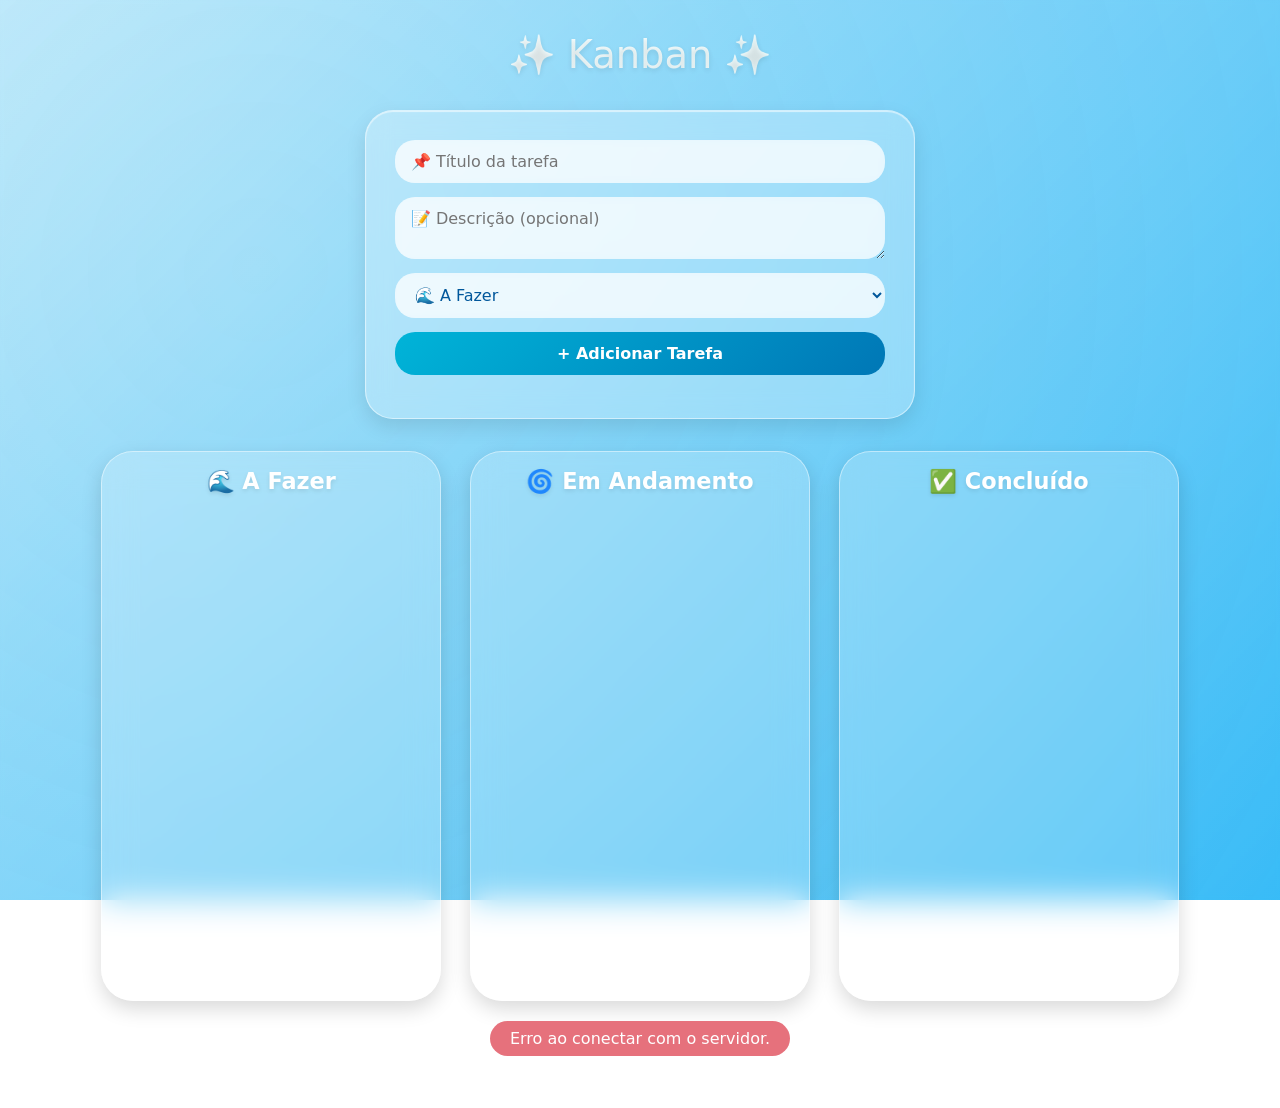
==== teste.html @ 58549a14 "." ====
<html lang="pt-BR">
    <head>
        <meta charset="UTF-8">
        <meta name="viewport" content="width=device-width, initial-scale=1.0">
        <title>Kanban</title>
        <style>
            * { margin: 0; padding: 0; box-sizing: border-box; font-family: system-ui, 'Segoe UI', sans-serif; }
            body { min-height: 100vh; background: linear-gradient(135deg, #b3e5fc 0%, #81d4fa 30%, #4fc3f7 70%, #29b6f6 100%); background-attachment: fixed; padding: 2rem; position: relative; }
            body::before { content: ""; position: fixed; inset: 0; background: radial-gradient(circle at 20% 30%, rgba(255,255,240,0.2) 0%, rgba(200,240,255,0.1) 100%); backdrop-filter: blur(2px); pointer-events: none; z-index: 0; }
            .kanban-container { position: relative; z-index: 2; max-width: 1400px; margin: 0 auto; }
            h1 { text-align: center; font-weight: 500; font-size: 2.4rem; background: linear-gradient(135deg, #ffffff, #e0f7fa); -webkit-background-clip: text; background-clip: text; color: transparent; text-shadow: 0 2px 5px rgba(0,0,0,0.1); margin-bottom: 2rem; }
            .form-card { background: rgba(255, 255, 255, 0.25); backdrop-filter: blur(12px); border-radius: 28px; padding: 1.8rem; margin: 0 auto 2rem auto; max-width: 550px; box-shadow: 0 8px 20px rgba(0, 0, 0, 0.1), inset 0 1px 1px rgba(255,255,255,0.6); border: 1px solid rgba(255,255,255,0.5); }
            .form-card input, .form-card textarea, .form-card select, .form-card button { width: 100%; margin-bottom: 14px; padding: 12px 16px; border: none; border-radius: 20px; font-size: 1rem; background: rgba(255, 255, 255, 0.7); backdrop-filter: blur(4px); color: #01579b; font-weight: 500; outline: none; }
            .form-card button { background: linear-gradient(135deg, #00b4d8, #0077b6); color: white; font-weight: bold; cursor: pointer; transition: transform 0.2s cubic-bezier(0.34, 2, 0.64, 1); }
            .form-card button:hover { transform: scale(1.02); }
            .kanban-board { display: flex; gap: 1.8rem; justify-content: center; flex-wrap: wrap; }
            .column { background: rgba(255, 255, 255, 0.2); backdrop-filter: blur(16px); border-radius: 32px; width: 340px; padding: 16px 12px; min-height: 550px; box-shadow: 0 8px 20px rgba(0,0,0,0.15); border: 1px solid rgba(255,255,255,0.45); transition: all 0.25s ease; }
            .column h2 { text-align: center; font-size: 1.4rem; margin-bottom: 18px; color: white; text-shadow: 0 2px 4px rgba(0,0,0,0.1); }
            .tasks-container { min-height: 450px; }
            .card { background: rgba(255, 255, 255, 0.7); backdrop-filter: blur(8px); border-radius: 24px; padding: 14px; margin-bottom: 14px; box-shadow: 0 4px 10px rgba(0,0,0,0.05); transition: all 0.2s cubic-bezier(0.2, 0.9, 0.4, 1.1); border: 1px solid rgba(255,255,255,0.6); animation: cardPop 0.3s ease-out; }
            @keyframes cardPop { 0% { opacity: 0; transform: scale(0.95) translateY(8px); } 100% { opacity: 1; transform: scale(1) translateY(0); } }
            .card:hover { background: rgba(255, 255, 255, 0.85); transform: translateY(-2px) scale(1.01); }
            .card h4 { font-size: 1.1rem; color: #01579b; margin-bottom: 6px; }
            .card p { font-size: 0.85rem; color: #2c3e50; margin-bottom: 10px; }
            .card select { width: 100%; padding: 6px 10px; margin: 8px 0; border-radius: 40px; border: none; background: rgba(255,255,240,0.9); cursor: pointer; }
            .card-actions { display: flex; gap: 8px; margin-top: 6px; }
            .card-actions button { flex: 1; padding: 6px; border-radius: 40px; border: none; font-weight: bold; cursor: pointer; transition: 0.2s; background: rgba(0,0,0,0.1); color: #01579b; }
            .card-actions button.edit-btn { background: rgba(0,150,136,0.8); color: white; }
            .card-actions button.delete-btn { background: rgba(220,53,69,0.85); color: white; }
            .card-actions button:hover { transform: scale(1.02); filter: brightness(1.05); }
            .status-msg { text-align: center; margin: 20px auto; background: rgba(0,0,0,0.3); backdrop-filter: blur(12px); width: fit-content; padding: 8px 20px; border-radius: 50px; color: white; font-weight: 500; }
            .popup-bounce { animation: popupBounce 0.3s cubic-bezier(0.22, 0.9, 0.3, 1) forwards; }
            @keyframes popupBounce { 0% { transform: scale(0.92); opacity: 0; } 100% { transform: scale(1); opacity: 1; } }
        </style>
    </head>
    <body>
        <div class="kanban-container">
            <h1>✨ Kanban ✨</h1>
            <div class="form-card">
                <input type="text" id="titulo" placeholder="📌 Título da tarefa" autocomplete="off">
                <textarea id="descricao" placeholder="📝 Descrição (opcional)"></textarea>
                <select id="status">
                    <option value="A_FAZER">🌊 A Fazer</option>
                    <option value="EM_ANDAMENTO">🌀 Em Andamento</option>
                    <option value="CONCLUIDO">✅ Concluído</option>
                </select>
                <button id="addBtn">+ Adicionar Tarefa</button>
            </div>
            <div class="kanban-board">
                <div class="column" data-status="A_FAZER"><h2>🌊 A Fazer</h2><div class="tasks-container" id="coluna-a-fazer"></div></div>
                <div class="column" data-status="EM_ANDAMENTO"><h2>🌀 Em Andamento</h2><div class="tasks-container" id="coluna-em-andamento"></div></div>
                <div class="column" data-status="CONCLUIDO"><h2>✅ Concluído</h2><div class="tasks-container" id="coluna-concluido"></div></div>
            </div>
            <div class="status-msg" id="statusMsg"></div>
        </div>

            <script>
                const API_URL = "http://localhost:8080/api/tarefas";
                const colunasMap = {
                    "A_FAZER": document.getElementById("coluna-a-fazer"),
                    "EM_ANDAMENTO": document.getElementById("coluna-em-andamento"),
                    "CONCLUIDO": document.getElementById("coluna-concluido")
                };

                function mostrarMensagem(texto, isErro = false) {
                    const msgDiv = document.getElementById("statusMsg");
                    msgDiv.textContent = texto;
                    msgDiv.style.background = isErro ? "rgba(220,53,69,0.7)" : "rgba(0,150,136,0.7)";
                    msgDiv.classList.add("popup-bounce");
                    setTimeout(() => msgDiv.classList.remove("popup-bounce"), 400);
                    setTimeout(() => { if (msgDiv.textContent === texto) msgDiv.textContent = ""; }, 3000);
                }

                async function carregarTarefas() {
                    mostrarMensagem("Carregando...");
                    try {
                        const res = await fetch(API_URL);
                        if (!res.ok) throw new Error(`Erro ${res.status}`);
                        const tarefas = await res.json();
                        for (let col in colunasMap) colunasMap[col].innerHTML = '';
                        tarefas.forEach(tarefa => adicionarCardNaColuna(tarefa));
                        mostrarMensagem(`${tarefas.length} tarefa(s) carregada(s).`);
                    } catch (err) {
                        console.error(err);
                        mostrarMensagem("Erro ao conectar com o servidor.", true);
                    }
                }

                function adicionarCardNaColuna(tarefa) {
                    const container = colunasMap[tarefa.status];
                    if (!container) return;
                    const card = document.createElement('div');
                    card.className = 'card';
                    card.setAttribute('data-id', tarefa.id);
                    card.innerHTML = `
                        <h4>${escapeHtml(tarefa.titulo)}</h4>
                        <p>${escapeHtml(tarefa.descricao || '')}</p>
                        <select onchange="mudarStatus(${tarefa.id}, this.value)">
                            <option value="A_FAZER" ${tarefa.status === 'A_FAZER' ? 'selected' : ''}>🌊 A Fazer</option>
                            <option value="EM_ANDAMENTO" ${tarefa.status === 'EM_ANDAMENTO' ? 'selected' : ''}>🌀 Em Andamento</option>
                            <option value="CONCLUIDO" ${tarefa.status === 'CONCLUIDO' ? 'selected' : ''}>✅ Concluído</option>
                        </select>
                        <div class="card-actions">
                            <button class="edit-btn" onclick="editarTarefa(${tarefa.id})">✏️ Editar</button>
                            <button class="delete-btn" onclick="deletarTarefa(${tarefa.id})">🗑 Excluir</button>
                        </div>
                    `;
                    container.appendChild(card);
                    card.classList.add("popup-bounce");
                    setTimeout(() => card.classList.remove("popup-bounce"), 300);
                }

                function escapeHtml(texto) {
                    if (!texto) return '';
                    const div = document.createElement('div');
                    div.textContent = texto;
                    return div.innerHTML;
                }

                async function criarTarefa() {
                    const titulo = document.getElementById('titulo').value.trim();
                    const descricao = document.getElementById('descricao').value.trim();
                    const status = document.getElementById('status').value;
                    if (!titulo) { alert("Título obrigatório!"); return; }
                    try {
                        const res = await fetch(API_URL, {
                            method: 'POST',
                            headers: { 'Content-Type': 'application/json' },
                            body: JSON.stringify({ titulo, descricao, status })
                        });
                        if (!res.ok) throw new Error();
                        document.getElementById('titulo').value = '';
                        document.getElementById('descricao').value = '';
                        document.getElementById('status').value = 'A_FAZER';
                        await carregarTarefas();
                        mostrarMensagem("Tarefa criada!");
                    } catch (err) {
                        mostrarMensagem("Erro ao criar tarefa.", true);
                    }
                }

                async function editarTarefa(id) {
                    try {
                        const res = await fetch(`${API_URL}/${id}`);
                        if (!res.ok) throw new Error();
                        const tarefa = await res.json();
                        const novoTitulo = prompt("Editar título:", tarefa.titulo);
                        if (novoTitulo === null) return;
                        const novaDescricao = prompt("Editar descrição:", tarefa.descricao || "");
                        if (novaDescricao === null) return;
                        tarefa.titulo = novoTitulo.trim() || "Sem título";
                        tarefa.descricao = novaDescricao.trim();
                        const resPut = await fetch(`${API_URL}/${id}`, {
                            method: 'PUT',
                            headers: { 'Content-Type': 'application/json' },
                            body: JSON.stringify(tarefa)
                        });
                        if (!resPut.ok) throw new Error();
                        await carregarTarefas();
                        mostrarMensagem("Tarefa editada com sucesso!");
                    } catch (err) {
                        console.error(err);
                        mostrarMensagem("Erro ao editar tarefa.", true);
                    }
                }

                async function mudarStatus(id, novoStatus) {
                    try {
                        const res = await fetch(`${API_URL}/${id}`);
                        const tarefa = await res.json();
                        tarefa.status = novoStatus;
                        const resPut = await fetch(`${API_URL}/${id}`, {
                            method: 'PUT',
                            headers: { 'Content-Type': 'application/json' },
                            body: JSON.stringify(tarefa)
                        });
                        if (!resPut.ok) throw new Error();
                        await carregarTarefas();
                        mostrarMensagem("Status atualizado!");
                    } catch (err) {
                        mostrarMensagem("Erro ao mover tarefa.", true);
                    }
                }

                async function deletarTarefa(id) {
                    if (!confirm("Excluir esta tarefa?")) return;
                    try {
                        const res = await fetch(`${API_URL}/${id}`, { method: 'DELETE' });
                        if (!res.ok) throw new Error();
                        await carregarTarefas();
                        mostrarMensagem("Tarefa excluída!");
                    } catch (err) {
                        mostrarMensagem("Erro ao excluir.", true);
                    }
                }

                document.getElementById("addBtn").addEventListener("click", () => {
                    const btn = document.getElementById("addBtn");
                    btn.classList.add("popup-bounce");
                    setTimeout(() => btn.classList.remove("popup-bounce"), 300);
                    criarTarefa();
                });

                window.onload = carregarTarefas;
            </script>
        </body>
</html>
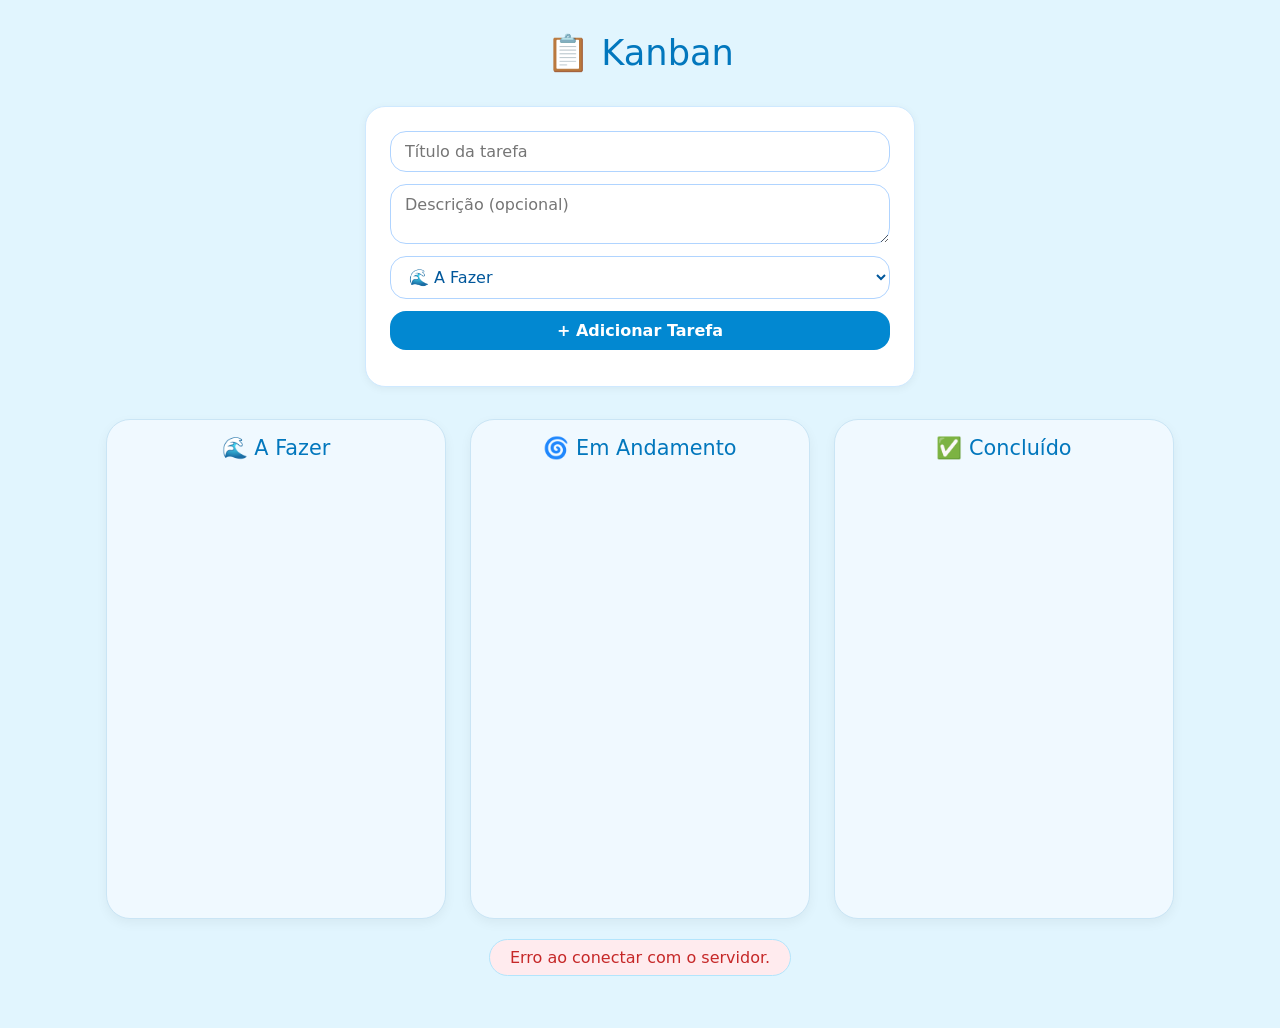
==== commit 57c4abb4: "removido css pesado e alteracoes agora pode editar na propria tarefa sem usar prompt" ====
--- a/teste.html
+++ b/teste.html
@@ -2,43 +2,264 @@
     <head>
         <meta charset="UTF-8">
         <meta name="viewport" content="width=device-width, initial-scale=1.0">
-        <title>Kanban</title>
+        <title>Kanban - Edição Direta</title>
         <style>
-            * { margin: 0; padding: 0; box-sizing: border-box; font-family: system-ui, 'Segoe UI', sans-serif; }
-            body { min-height: 100vh; background: linear-gradient(135deg, #b3e5fc 0%, #81d4fa 30%, #4fc3f7 70%, #29b6f6 100%); background-attachment: fixed; padding: 2rem; position: relative; }
-            body::before { content: ""; position: fixed; inset: 0; background: radial-gradient(circle at 20% 30%, rgba(255,255,240,0.2) 0%, rgba(200,240,255,0.1) 100%); backdrop-filter: blur(2px); pointer-events: none; z-index: 0; }
-            .kanban-container { position: relative; z-index: 2; max-width: 1400px; margin: 0 auto; }
-            h1 { text-align: center; font-weight: 500; font-size: 2.4rem; background: linear-gradient(135deg, #ffffff, #e0f7fa); -webkit-background-clip: text; background-clip: text; color: transparent; text-shadow: 0 2px 5px rgba(0,0,0,0.1); margin-bottom: 2rem; }
-            .form-card { background: rgba(255, 255, 255, 0.25); backdrop-filter: blur(12px); border-radius: 28px; padding: 1.8rem; margin: 0 auto 2rem auto; max-width: 550px; box-shadow: 0 8px 20px rgba(0, 0, 0, 0.1), inset 0 1px 1px rgba(255,255,255,0.6); border: 1px solid rgba(255,255,255,0.5); }
-            .form-card input, .form-card textarea, .form-card select, .form-card button { width: 100%; margin-bottom: 14px; padding: 12px 16px; border: none; border-radius: 20px; font-size: 1rem; background: rgba(255, 255, 255, 0.7); backdrop-filter: blur(4px); color: #01579b; font-weight: 500; outline: none; }
-            .form-card button { background: linear-gradient(135deg, #00b4d8, #0077b6); color: white; font-weight: bold; cursor: pointer; transition: transform 0.2s cubic-bezier(0.34, 2, 0.64, 1); }
-            .form-card button:hover { transform: scale(1.02); }
-            .kanban-board { display: flex; gap: 1.8rem; justify-content: center; flex-wrap: wrap; }
-            .column { background: rgba(255, 255, 255, 0.2); backdrop-filter: blur(16px); border-radius: 32px; width: 340px; padding: 16px 12px; min-height: 550px; box-shadow: 0 8px 20px rgba(0,0,0,0.15); border: 1px solid rgba(255,255,255,0.45); transition: all 0.25s ease; }
-            .column h2 { text-align: center; font-size: 1.4rem; margin-bottom: 18px; color: white; text-shadow: 0 2px 4px rgba(0,0,0,0.1); }
-            .tasks-container { min-height: 450px; }
-            .card { background: rgba(255, 255, 255, 0.7); backdrop-filter: blur(8px); border-radius: 24px; padding: 14px; margin-bottom: 14px; box-shadow: 0 4px 10px rgba(0,0,0,0.05); transition: all 0.2s cubic-bezier(0.2, 0.9, 0.4, 1.1); border: 1px solid rgba(255,255,255,0.6); animation: cardPop 0.3s ease-out; }
-            @keyframes cardPop { 0% { opacity: 0; transform: scale(0.95) translateY(8px); } 100% { opacity: 1; transform: scale(1) translateY(0); } }
-            .card:hover { background: rgba(255, 255, 255, 0.85); transform: translateY(-2px) scale(1.01); }
-            .card h4 { font-size: 1.1rem; color: #01579b; margin-bottom: 6px; }
-            .card p { font-size: 0.85rem; color: #2c3e50; margin-bottom: 10px; }
-            .card select { width: 100%; padding: 6px 10px; margin: 8px 0; border-radius: 40px; border: none; background: rgba(255,255,240,0.9); cursor: pointer; }
-            .card-actions { display: flex; gap: 8px; margin-top: 6px; }
-            .card-actions button { flex: 1; padding: 6px; border-radius: 40px; border: none; font-weight: bold; cursor: pointer; transition: 0.2s; background: rgba(0,0,0,0.1); color: #01579b; }
-            .card-actions button.edit-btn { background: rgba(0,150,136,0.8); color: white; }
-            .card-actions button.delete-btn { background: rgba(220,53,69,0.85); color: white; }
-            .card-actions button:hover { transform: scale(1.02); filter: brightness(1.05); }
-            .status-msg { text-align: center; margin: 20px auto; background: rgba(0,0,0,0.3); backdrop-filter: blur(12px); width: fit-content; padding: 8px 20px; border-radius: 50px; color: white; font-weight: 500; }
-            .popup-bounce { animation: popupBounce 0.3s cubic-bezier(0.22, 0.9, 0.3, 1) forwards; }
-            @keyframes popupBounce { 0% { transform: scale(0.92); opacity: 0; } 100% { transform: scale(1); opacity: 1; } }
+            /* RESET e base leve */
+            * {
+                margin: 0;
+                padding: 0;
+                box-sizing: border-box;
+                font-family: system-ui, 'Segoe UI', sans-serif;
+            }
+
+            body {
+                background: #e1f5fe;  /* fundo sólido claro, sem gradiente */
+                padding: 2rem;
+                min-height: 100vh;
+            }
+
+            .kanban-container {
+                max-width: 1400px;
+                margin: 0 auto;
+            }
+
+            h1 {
+                text-align: center;
+                font-size: 2.2rem;
+                font-weight: 500;
+                color: #0277bd;
+                margin-bottom: 2rem;
+            }
+
+            /* Formulário - sem blur, sem gradiente */
+            .form-card {
+                background: white;
+                border-radius: 20px;
+                padding: 1.5rem;
+                margin: 0 auto 2rem auto;
+                max-width: 550px;
+                box-shadow: 0 2px 8px rgba(0, 0, 0, 0.05);
+                border: 1px solid #cfe9ff;
+            }
+
+            .form-card input,
+            .form-card textarea,
+            .form-card select,
+            .form-card button {
+                width: 100%;
+                margin-bottom: 12px;
+                padding: 10px 14px;
+                border: 1px solid #b0d4ff;
+                border-radius: 16px;
+                font-size: 1rem;
+                background: #ffffff;
+                color: #01579b;
+                outline: none;
+                transition: 0.2s;
+            }
+
+            .form-card input:focus,
+            .form-card textarea:focus,
+            .form-card select:focus {
+                border-color: #0288d1;
+                box-shadow: 0 0 0 2px rgba(2,136,209,0.2);
+            }
+
+            .form-card button {
+                background: #0288d1;
+                color: white;
+                font-weight: bold;
+                border: none;
+                cursor: pointer;
+            }
+
+            .form-card button:hover {
+                background: #01579b;
+                transform: scale(0.98);
+            }
+
+            /* Board - colunas */
+            .kanban-board {
+                display: flex;
+                gap: 1.5rem;
+                justify-content: center;
+                flex-wrap: wrap;
+            }
+
+            .column {
+                background: #ffffffcc;
+                backdrop-filter: none; /* removido blur pesado */
+                background: #f0f9ff;
+                border-radius: 24px;
+                width: 340px;
+                padding: 16px 12px;
+                min-height: 500px;
+                box-shadow: 0 4px 12px rgba(0, 0, 0, 0.05);
+                border: 1px solid #cae5f5;
+            }
+
+            .column h2 {
+                text-align: center;
+                font-size: 1.3rem;
+                margin-bottom: 18px;
+                color: #0277bd;
+                font-weight: 500;
+            }
+
+            .tasks-container {
+                min-height: 420px;
+            }
+
+            /* Cards - sem backdrop blur */
+            .card {
+                background: white;
+                border-radius: 20px;
+                padding: 14px;
+                margin-bottom: 14px;
+                box-shadow: 0 1px 3px rgba(0, 0, 0, 0.1);
+                transition: all 0.2s ease;
+                border: 1px solid #d9edf7;
+                animation: cardPop 0.25s ease-out;
+            }
+
+            .card:hover {
+                transform: translateY(-2px);
+                box-shadow: 0 6px 12px rgba(0, 0, 0, 0.08);
+                background: #ffffff;
+            }
+
+            .card h4 {
+                font-size: 1.1rem;
+                color: #01579b;
+                margin-bottom: 6px;
+            }
+
+            .card p {
+                font-size: 0.85rem;
+                color: #2c3e50;
+                margin-bottom: 10px;
+            }
+
+            .card select {
+                width: 100%;
+                padding: 6px 10px;
+                margin: 8px 0;
+                border-radius: 30px;
+                border: 1px solid #b0d4ff;
+                background: white;
+                cursor: pointer;
+            }
+
+            .card-actions {
+                display: flex;
+                gap: 8px;
+                margin-top: 8px;
+            }
+
+            .card-actions button {
+                flex: 1;
+                padding: 6px;
+                border-radius: 30px;
+                border: none;
+                font-weight: 500;
+                cursor: pointer;
+                transition: 0.15s;
+                background: #e1f5fe;
+                color: #01579b;
+            }
+
+            .card-actions button.edit-btn {
+                background: #b9f6ca;
+                color: #1b5e20;
+            }
+
+            .card-actions button.delete-btn {
+                background: #ffcdd2;
+                color: #b71c1c;
+            }
+
+            .card-actions button.save-edit-btn {
+                background: #a5d6a7;
+                color: #1b5e20;
+            }
+
+            .card-actions button.cancel-edit-btn {
+                background: #ffccbc;
+                color: #bf360c;
+            }
+
+            .card-actions button:hover {
+                filter: brightness(0.94);
+                transform: scale(0.97);
+            }
+
+            /* Modo edição - campos dentro do card */
+            .edit-mode-input,
+            .edit-mode-textarea {
+                width: 100%;
+                margin-bottom: 8px;
+                padding: 8px 12px;
+                border-radius: 16px;
+                border: 1px solid #81d4fa;
+                background: white;
+                font-size: 0.9rem;
+            }
+
+            .edit-mode-select {
+                width: 100%;
+                margin-bottom: 10px;
+                padding: 8px;
+                border-radius: 30px;
+                border: 1px solid #81d4fa;
+            }
+
+            /* Mensagem flutuante */
+            .status-msg {
+                text-align: center;
+                margin: 20px auto;
+                background: #e1f5fe;
+                width: fit-content;
+                padding: 8px 20px;
+                border-radius: 50px;
+                color: #01579b;
+                font-weight: 500;
+                border: 1px solid #b3e5fc;
+            }
+
+            /* Animações mantidas */
+            @keyframes cardPop {
+                0% {
+                    opacity: 0;
+                    transform: scale(0.95) translateY(8px);
+                }
+                100% {
+                    opacity: 1;
+                    transform: scale(1) translateY(0);
+                }
+            }
+
+            .popup-bounce {
+                animation: popupBounce 0.3s cubic-bezier(0.22, 0.9, 0.3, 1) forwards;
+            }
+
+            @keyframes popupBounce {
+                0% {
+                    transform: scale(0.92);
+                    opacity: 0;
+                }
+                100% {
+                    transform: scale(1);
+                    opacity: 1;
+                }
+            }
         </style>
     </head>
     <body>
         <div class="kanban-container">
-            <h1>✨ Kanban ✨</h1>
+            <h1>📋 Kanban</h1>
             <div class="form-card">
-                <input type="text" id="titulo" placeholder="📌 Título da tarefa" autocomplete="off">
-                <textarea id="descricao" placeholder="📝 Descrição (opcional)"></textarea>
+                <input type="text" id="titulo" placeholder="Título da tarefa" autocomplete="off">
+                <textarea id="descricao" placeholder="Descrição (opcional)"></textarea>
                 <select id="status">
                     <option value="A_FAZER">🌊 A Fazer</option>
                     <option value="EM_ANDAMENTO">🌀 Em Andamento</option>
@@ -54,154 +275,204 @@
             <div class="status-msg" id="statusMsg"></div>
         </div>
 
-            <script>
-                const API_URL = "http://localhost:8080/api/tarefas";
-                const colunasMap = {
-                    "A_FAZER": document.getElementById("coluna-a-fazer"),
-                    "EM_ANDAMENTO": document.getElementById("coluna-em-andamento"),
-                    "CONCLUIDO": document.getElementById("coluna-concluido")
+        <script>
+            const API_URL = "http://localhost:8080/api/tarefas";
+            const colunasMap = {
+                "A_FAZER": document.getElementById("coluna-a-fazer"),
+                "EM_ANDAMENTO": document.getElementById("coluna-em-andamento"),
+                "CONCLUIDO": document.getElementById("coluna-concluido")
+            };
+
+            function mostrarMensagem(texto, isErro = false) {
+                const msgDiv = document.getElementById("statusMsg");
+                msgDiv.textContent = texto;
+                msgDiv.style.background = isErro ? "#ffebee" : "#e0f7fa";
+                msgDiv.style.color = isErro ? "#c62828" : "#01579b";
+                msgDiv.classList.add("popup-bounce");
+                setTimeout(() => msgDiv.classList.remove("popup-bounce"), 400);
+                setTimeout(() => { if (msgDiv.textContent === texto) msgDiv.textContent = ""; }, 3000);
+            }
+
+            async function carregarTarefas() {
+                mostrarMensagem("Carregando...");
+                try {
+                    const res = await fetch(API_URL);
+                    if (!res.ok) throw new Error(`Erro ${res.status}`);
+                    const tarefas = await res.json();
+                    for (let col in colunasMap) colunasMap[col].innerHTML = '';
+                    tarefas.forEach(tarefa => adicionarCardNaColuna(tarefa));
+                    mostrarMensagem(`${tarefas.length} tarefa(s) carregada(s).`);
+                } catch (err) {
+                    console.error(err);
+                    mostrarMensagem("Erro ao conectar com o servidor.", true);
+                }
+            }
+
+            function adicionarCardNaColuna(tarefa) {
+                const container = colunasMap[tarefa.status];
+                if (!container) return;
+                const card = document.createElement('div');
+                card.className = 'card';
+                card.setAttribute('data-id', tarefa.id);
+                renderizarCardNormal(card, tarefa);
+                container.appendChild(card);
+                card.classList.add("popup-bounce");
+                setTimeout(() => card.classList.remove("popup-bounce"), 300);
+            }
+
+            function renderizarCardNormal(card, tarefa) {
+                card.innerHTML = `
+                    <h4>${escapeHtml(tarefa.titulo)}</h4>
+                    <p>${escapeHtml(tarefa.descricao || '')}</p>
+                    <select onchange="mudarStatus(${tarefa.id}, this.value)">
+                        <option value="A_FAZER" ${tarefa.status === 'A_FAZER' ? 'selected' : ''}>🌊 A Fazer</option>
+                        <option value="EM_ANDAMENTO" ${tarefa.status === 'EM_ANDAMENTO' ? 'selected' : ''}>🌀 Em Andamento</option>
+                        <option value="CONCLUIDO" ${tarefa.status === 'CONCLUIDO' ? 'selected' : ''}>✅ Concluído</option>
+                    </select>
+                    <div class="card-actions">
+                        <button class="edit-btn" onclick="iniciarEdicao(this.parentElement.parentElement, ${tarefa.id})">✏️ Editar</button>
+                        <button class="delete-btn" onclick="deletarTarefa(${tarefa.id})">🗑 Excluir</button>
+                    </div>
+                `;
+            }
+
+            function renderizarCardEditavel(card, tarefa) {
+                card.innerHTML = `
+                    <input type="text" id="edit-titulo-${tarefa.id}" class="edit-mode-input" value="${escapeHtml(tarefa.titulo)}">
+                    <textarea id="edit-descricao-${tarefa.id}" class="edit-mode-textarea" placeholder="Descrição">${escapeHtml(tarefa.descricao || '')}</textarea>
+                    <select id="edit-status-${tarefa.id}" class="edit-mode-select">
+                        <option value="A_FAZER" ${tarefa.status === 'A_FAZER' ? 'selected' : ''}>🌊 A Fazer</option>
+                        <option value="EM_ANDAMENTO" ${tarefa.status === 'EM_ANDAMENTO' ? 'selected' : ''}>🌀 Em Andamento</option>
+                        <option value="CONCLUIDO" ${tarefa.status === 'CONCLUIDO' ? 'selected' : ''}>✅ Concluído</option>
+                    </select>
+                    <div class="card-actions">
+                        <button class="save-edit-btn" onclick="salvarEdicao(this.parentElement.parentElement, ${tarefa.id})">💾 Salvar</button>
+                        <button class="cancel-edit-btn" onclick="cancelarEdicao(this.parentElement.parentElement, ${tarefa.id})">✖ Cancelar</button>
+                    </div>
+                `;
+            }
+
+            async function iniciarEdicao(card, id) {
+                try {
+                    const res = await fetch(`${API_URL}/${id}`);
+                    if (!res.ok) throw new Error();
+                    const tarefa = await res.json();
+                    renderizarCardEditavel(card, tarefa);
+                } catch (err) {
+                    mostrarMensagem("Erro ao carregar dados para edição.", true);
+                }
+            }
+
+            async function salvarEdicao(card, id) {
+                const novoTitulo = document.getElementById(`edit-titulo-${id}`).value.trim();
+                if (!novoTitulo) {
+                    mostrarMensagem("O título não pode ficar vazio.", true);
+                    return;
+                }
+                const novaDescricao = document.getElementById(`edit-descricao-${id}`).value.trim();
+                const novoStatus = document.getElementById(`edit-status-${id}`).value;
+
+                const tarefaAtualizada = {
+                    id: id,
+                    titulo: novoTitulo,
+                    descricao: novaDescricao,
+                    status: novoStatus
                 };
 
-                function mostrarMensagem(texto, isErro = false) {
-                    const msgDiv = document.getElementById("statusMsg");
-                    msgDiv.textContent = texto;
-                    msgDiv.style.background = isErro ? "rgba(220,53,69,0.7)" : "rgba(0,150,136,0.7)";
-                    msgDiv.classList.add("popup-bounce");
-                    setTimeout(() => msgDiv.classList.remove("popup-bounce"), 400);
-                    setTimeout(() => { if (msgDiv.textContent === texto) msgDiv.textContent = ""; }, 3000);
-                }
-
-                async function carregarTarefas() {
-                    mostrarMensagem("Carregando...");
-                    try {
-                        const res = await fetch(API_URL);
-                        if (!res.ok) throw new Error(`Erro ${res.status}`);
-                        const tarefas = await res.json();
-                        for (let col in colunasMap) colunasMap[col].innerHTML = '';
-                        tarefas.forEach(tarefa => adicionarCardNaColuna(tarefa));
-                        mostrarMensagem(`${tarefas.length} tarefa(s) carregada(s).`);
-                    } catch (err) {
-                        console.error(err);
-                        mostrarMensagem("Erro ao conectar com o servidor.", true);
-                    }
-                }
-
-                function adicionarCardNaColuna(tarefa) {
-                    const container = colunasMap[tarefa.status];
-                    if (!container) return;
-                    const card = document.createElement('div');
-                    card.className = 'card';
-                    card.setAttribute('data-id', tarefa.id);
-                    card.innerHTML = `
-                        <h4>${escapeHtml(tarefa.titulo)}</h4>
-                        <p>${escapeHtml(tarefa.descricao || '')}</p>
-                        <select onchange="mudarStatus(${tarefa.id}, this.value)">
-                            <option value="A_FAZER" ${tarefa.status === 'A_FAZER' ? 'selected' : ''}>🌊 A Fazer</option>
-                            <option value="EM_ANDAMENTO" ${tarefa.status === 'EM_ANDAMENTO' ? 'selected' : ''}>🌀 Em Andamento</option>
-                            <option value="CONCLUIDO" ${tarefa.status === 'CONCLUIDO' ? 'selected' : ''}>✅ Concluído</option>
-                        </select>
-                        <div class="card-actions">
-                            <button class="edit-btn" onclick="editarTarefa(${tarefa.id})">✏️ Editar</button>
-                            <button class="delete-btn" onclick="deletarTarefa(${tarefa.id})">🗑 Excluir</button>
-                        </div>
-                    `;
-                    container.appendChild(card);
-                    card.classList.add("popup-bounce");
-                    setTimeout(() => card.classList.remove("popup-bounce"), 300);
-                }
-
-                function escapeHtml(texto) {
-                    if (!texto) return '';
-                    const div = document.createElement('div');
-                    div.textContent = texto;
-                    return div.innerHTML;
-                }
-
-                async function criarTarefa() {
-                    const titulo = document.getElementById('titulo').value.trim();
-                    const descricao = document.getElementById('descricao').value.trim();
-                    const status = document.getElementById('status').value;
-                    if (!titulo) { alert("Título obrigatório!"); return; }
-                    try {
-                        const res = await fetch(API_URL, {
-                            method: 'POST',
-                            headers: { 'Content-Type': 'application/json' },
-                            body: JSON.stringify({ titulo, descricao, status })
-                        });
-                        if (!res.ok) throw new Error();
-                        document.getElementById('titulo').value = '';
-                        document.getElementById('descricao').value = '';
-                        document.getElementById('status').value = 'A_FAZER';
-                        await carregarTarefas();
-                        mostrarMensagem("Tarefa criada!");
-                    } catch (err) {
-                        mostrarMensagem("Erro ao criar tarefa.", true);
-                    }
-                }
-
-                async function editarTarefa(id) {
-                    try {
-                        const res = await fetch(`${API_URL}/${id}`);
-                        if (!res.ok) throw new Error();
-                        const tarefa = await res.json();
-                        const novoTitulo = prompt("Editar título:", tarefa.titulo);
-                        if (novoTitulo === null) return;
-                        const novaDescricao = prompt("Editar descrição:", tarefa.descricao || "");
-                        if (novaDescricao === null) return;
-                        tarefa.titulo = novoTitulo.trim() || "Sem título";
-                        tarefa.descricao = novaDescricao.trim();
-                        const resPut = await fetch(`${API_URL}/${id}`, {
-                            method: 'PUT',
-                            headers: { 'Content-Type': 'application/json' },
-                            body: JSON.stringify(tarefa)
-                        });
-                        if (!resPut.ok) throw new Error();
-                        await carregarTarefas();
-                        mostrarMensagem("Tarefa editada com sucesso!");
-                    } catch (err) {
-                        console.error(err);
-                        mostrarMensagem("Erro ao editar tarefa.", true);
-                    }
-                }
-
-                async function mudarStatus(id, novoStatus) {
-                    try {
-                        const res = await fetch(`${API_URL}/${id}`);
-                        const tarefa = await res.json();
-                        tarefa.status = novoStatus;
-                        const resPut = await fetch(`${API_URL}/${id}`, {
-                            method: 'PUT',
-                            headers: { 'Content-Type': 'application/json' },
-                            body: JSON.stringify(tarefa)
-                        });
-                        if (!resPut.ok) throw new Error();
-                        await carregarTarefas();
-                        mostrarMensagem("Status atualizado!");
-                    } catch (err) {
-                        mostrarMensagem("Erro ao mover tarefa.", true);
-                    }
-                }
-
-                async function deletarTarefa(id) {
-                    if (!confirm("Excluir esta tarefa?")) return;
-                    try {
-                        const res = await fetch(`${API_URL}/${id}`, { method: 'DELETE' });
-                        if (!res.ok) throw new Error();
-                        await carregarTarefas();
-                        mostrarMensagem("Tarefa excluída!");
-                    } catch (err) {
-                        mostrarMensagem("Erro ao excluir.", true);
-                    }
-                }
-
-                document.getElementById("addBtn").addEventListener("click", () => {
-                    const btn = document.getElementById("addBtn");
-                    btn.classList.add("popup-bounce");
-                    setTimeout(() => btn.classList.remove("popup-bounce"), 300);
-                    criarTarefa();
-                });
-
-                window.onload = carregarTarefas;
-            </script>
-        </body>
+                try {
+                    const res = await fetch(`${API_URL}/${id}`, {
+                        method: 'PUT',
+                        headers: { 'Content-Type': 'application/json' },
+                        body: JSON.stringify(tarefaAtualizada)
+                    });
+                    if (!res.ok) throw new Error();
+                    await carregarTarefas();
+                    mostrarMensagem("Tarefa atualizada com sucesso!");
+                } catch (err) {
+                    mostrarMensagem("Erro ao salvar edição.", true);
+                    await carregarTarefas();
+                }
+            }
+
+            async function cancelarEdicao(card, id) {
+                try {
+                    const res = await fetch(`${API_URL}/${id}`);
+                    if (!res.ok) throw new Error();
+                    const tarefa = await res.json();
+                    renderizarCardNormal(card, tarefa);
+                } catch (err) {
+                    mostrarMensagem("Erro ao cancelar edição.", true);
+                    await carregarTarefas();
+                }
+            }
+
+            function escapeHtml(texto) {
+                if (!texto) return '';
+                const div = document.createElement('div');
+                div.textContent = texto;
+                return div.innerHTML;
+            }
+
+            async function criarTarefa() {
+                const titulo = document.getElementById('titulo').value.trim();
+                const descricao = document.getElementById('descricao').value.trim();
+                const status = document.getElementById('status').value;
+                if (!titulo) { alert("Título obrigatório!"); return; }
+                try {
+                    const res = await fetch(API_URL, {
+                        method: 'POST',
+                        headers: { 'Content-Type': 'application/json' },
+                        body: JSON.stringify({ titulo, descricao, status })
+                    });
+                    if (!res.ok) throw new Error();
+                    document.getElementById('titulo').value = '';
+                    document.getElementById('descricao').value = '';
+                    document.getElementById('status').value = 'A_FAZER';
+                    await carregarTarefas();
+                    mostrarMensagem("Tarefa criada!");
+                } catch (err) {
+                    mostrarMensagem("Erro ao criar tarefa.", true);
+                }
+            }
+
+            async function mudarStatus(id, novoStatus) {
+                try {
+                    const res = await fetch(`${API_URL}/${id}`);
+                    const tarefa = await res.json();
+                    tarefa.status = novoStatus;
+                    const resPut = await fetch(`${API_URL}/${id}`, {
+                        method: 'PUT',
+                        headers: { 'Content-Type': 'application/json' },
+                        body: JSON.stringify(tarefa)
+                    });
+                    if (!resPut.ok) throw new Error();
+                    await carregarTarefas();
+                    mostrarMensagem("Status atualizado!");
+                } catch (err) {
+                    mostrarMensagem("Erro ao mover tarefa.", true);
+                }
+            }
+
+            async function deletarTarefa(id) {
+                if (!confirm("Excluir esta tarefa?")) return;
+                try {
+                    const res = await fetch(`${API_URL}/${id}`, { method: 'DELETE' });
+                    if (!res.ok) throw new Error();
+                    await carregarTarefas();
+                    mostrarMensagem("Tarefa excluída!");
+                } catch (err) {
+                    mostrarMensagem("Erro ao excluir.", true);
+                }
+            }
+
+            document.getElementById("addBtn").addEventListener("click", () => {
+                const btn = document.getElementById("addBtn");
+                btn.classList.add("popup-bounce");
+                setTimeout(() => btn.classList.remove("popup-bounce"), 300);
+                criarTarefa();
+            });
+
+            window.onload = carregarTarefas;
+        </script>
+    </body>
 </html>
